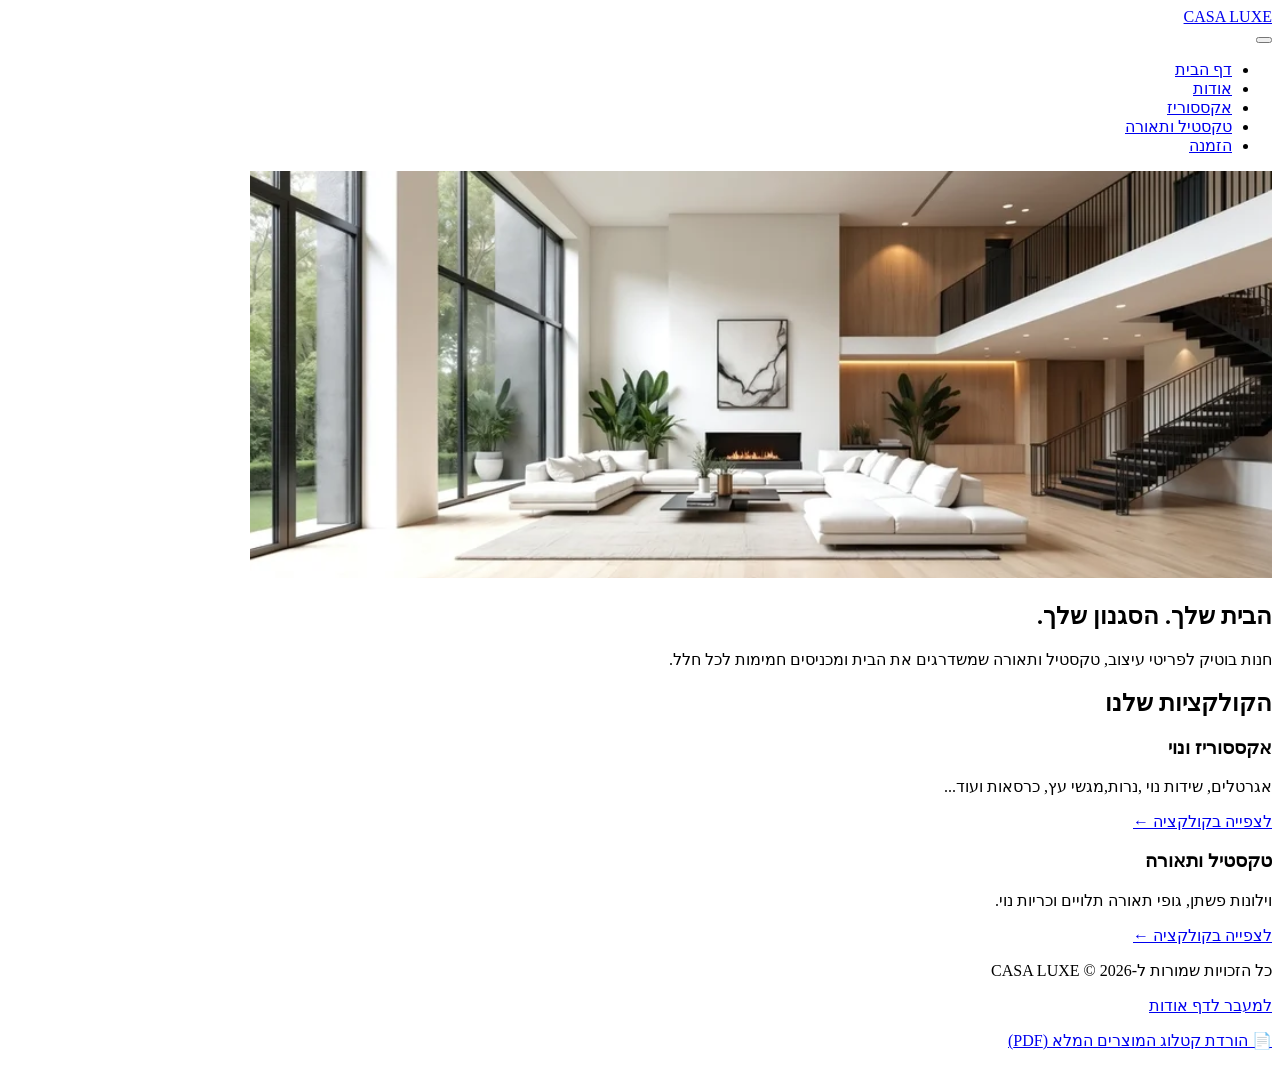
==== index.html @ 6a301ec0 "Initial commit - CASA LUXE project" ====
<!DOCTYPE html>
<html lang="he" dir="rtl">
<head>
    
    <meta charset="UTF-8">
    <meta name="viewport" content="width=device-width, initial-scale=1.0">
    <title>CASA LUXE - עיצוב הבית</title>
    <link rel="stylesheet" href="CSS/style.css">
    <link rel="icon" type="image/jpeg" href="assets/files/images/Icon.jpg" >

</head>
<body>
    <header>
        <div class="logo">
            <a href="index.html">CASA LUXE</a>
        </div>
      <button class="hamburger" id="hamburger-btn" aria-label="תפריט ניווט">
            <span></span>
            <span></span>
            <span></span>
        </button>
        <nav id="nav-menu" class="nav-menu">
            <ul>
                <li><a href="index.html">דף הבית</a></li>
                <li><a href="pages/about.html">אודות</a></li>
                <li><a href="pages/accessories.html">אקססוריז</a></li>
                <li><a href="pages/textile-lighting.html">טקסטיל ותאורה</a></li>
                <li><a href="pages/order.html">הזמנה</a></li>
            </ul>
        </nav>
    </header>

    <main>
       <section class="hero-banner">
    <div class="hero-image-container">
        <img src="assets/files/images/livingroom.png" alt="CASA LUXE עיצוב הבית" class="hero-img" usemap="#home-map">  
        <map name="home-map">
            <area shape="rect" coords="200,0,700,180" href="pages/textile-lighting.html" alt="טקסטיל ותאורה">
            <area shape="rect" coords="100,180,800,400" href="pages/accessories.html" alt="אקססוריז ונוי">
        </map>
    </div>
    <div class="hero-content">
        <h1>הבית שלך. הסגנון שלך.</h1>
        <p>חנות בוטיק לפריטי עיצוב, טקסטיל ותאורה שמשדרגים את הבית ומכניסים חמימות לכל חלל.</p>
    </div>
</section>

        <section class="featured-categories">
            <h2>הקולקציות שלנו</h2>
            <div class="categories-grid">
                <article class="category-card">
                    <h3>אקססוריז ונוי</h3>
                    <p>אגרטלים, שידות נוי ,נרות,מגשי עץ, כרסאות ועוד...</p>
                    <a href="pages/accessories.html" class="link-btn">לצפייה בקולקציה &larr;</a>
                </article>
                <article class="category-card">
                    <h3>טקסטיל ותאורה</h3>
                    <p>וילונות פשתן, גופי תאורה תלויים וכריות נוי.</p>
                    <a href="pages/textile-lighting.html" class="link-btn">לצפייה בקולקציה &larr;</a>
                </article>
            </div>
        </section>
    </main>
<footer>
        <p>כל הזכויות שמורות ל-CASA LUXE &copy; 2026</p>
        <p><a href="pages/about.html">למעבר לדף אודות</a></p>
        <p>
            <a href="assets/files/catelog.pdf" download target="_blank" class="catalog-link">📄 הורדת קטלוג המוצרים המלא (PDF)</a>
        </p>
    </footer>
<script>
        const hamburgerBtn = document.getElementById('hamburger-btn');
        const navMenu = document.getElementById('nav-menu');

        hamburgerBtn.addEventListener('click', () => {
            navMenu.classList.toggle('active');
        });
    </script>
</body>
</html>
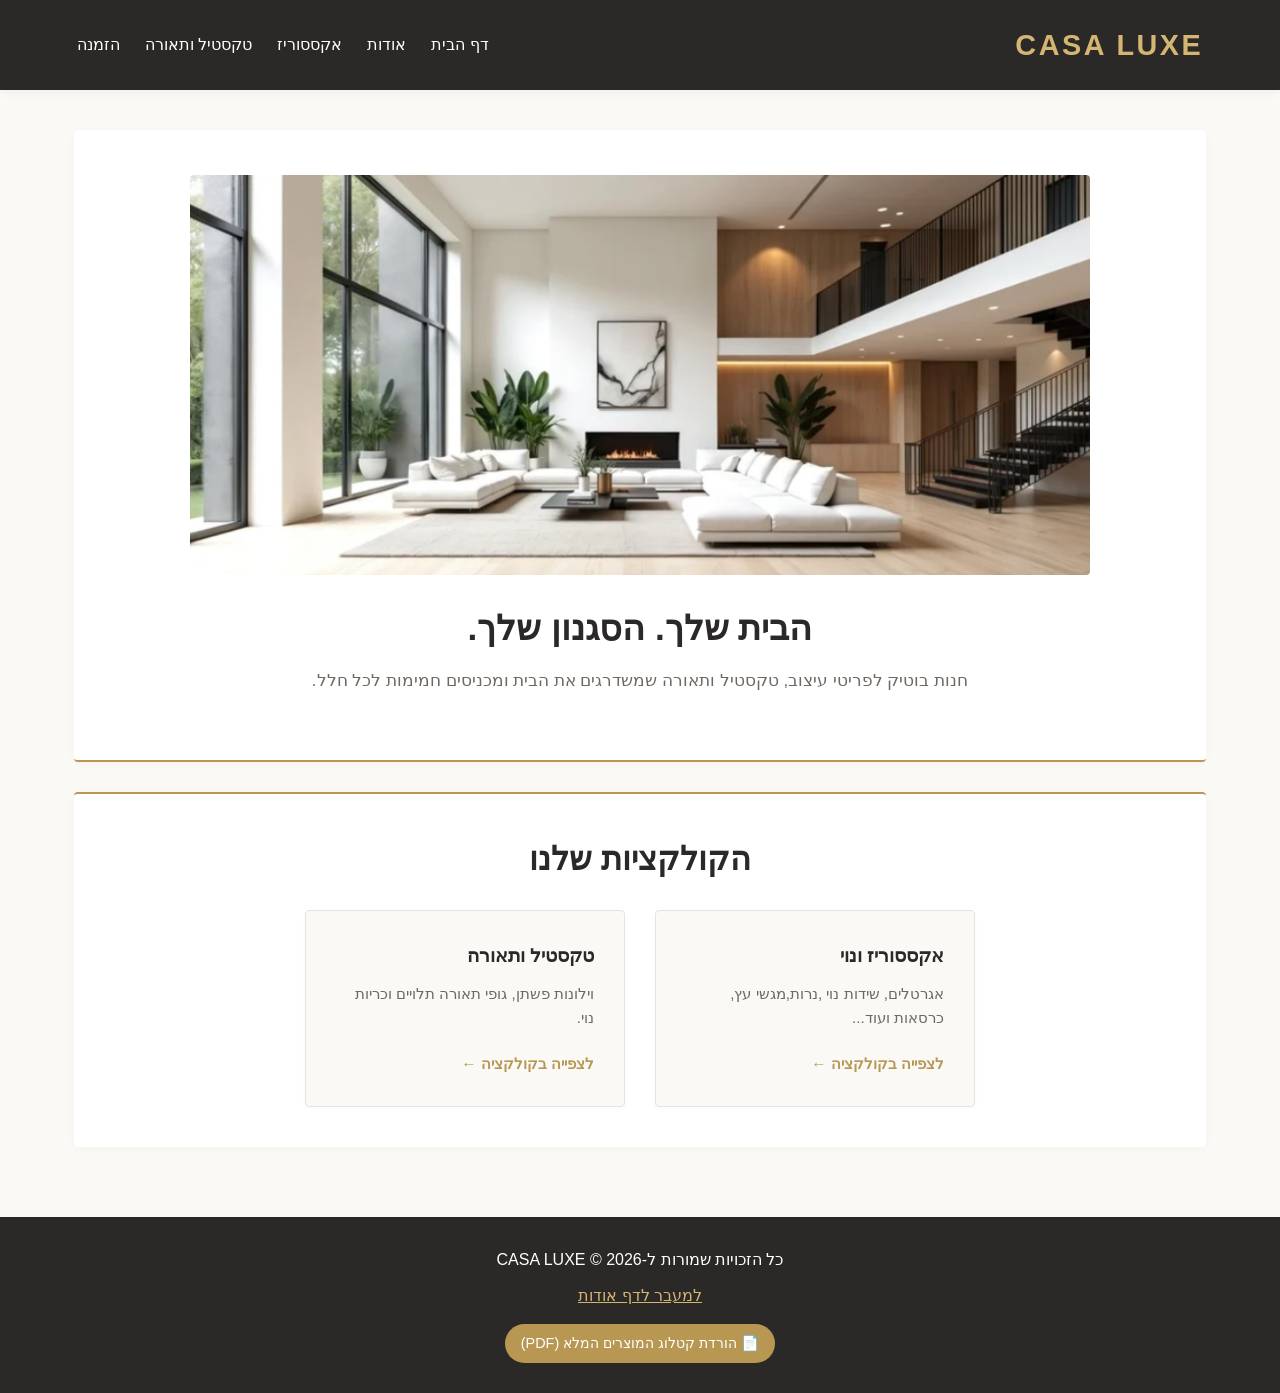
==== commit fffd310b: "Fix CSS path" ====
--- a/index.html
+++ b/index.html
@@ -5,7 +5,7 @@
     <meta charset="UTF-8">
     <meta name="viewport" content="width=device-width, initial-scale=1.0">
     <title>CASA LUXE - עיצוב הבית</title>
-    <link rel="stylesheet" href="CSS/style.css">
+    <link rel="stylesheet" href="css/style.css">
     <link rel="icon" type="image/jpeg" href="assets/files/images/Icon.jpg" >
 
 </head>
--- a/css/style.css
+++ b/css/style.css
@@ -0,0 +1,506 @@
+:root {
+    --primary-color: #b89753;
+    --dark-bg: #2b2927;
+    --light-bg: #faf9f6;
+    --accent-gold: #d4b572;
+    --text-muted: #6e6861
+}
+
+* {
+    box-sizing: border-box;
+    margin: 0;
+    padding: 0;
+}
+
+body {
+    font-family: 'Segoe UI', Tahoma, Geneva, Verdana, sans-serif;
+    background-color: var(--light-bg); 
+    color: var(--dark-bg); 
+    line-height: 1.6;
+    display: flex;
+    flex-direction: column;
+    min-height: 100vh;
+}
+
+main {
+    flex: 1;
+    width: 90%;
+    max-width: 1200px;
+    margin: 30px auto;
+    padding: 10px;
+}
+
+header {
+    display: flex;
+    justify-content: space-between;
+    align-items: center;
+    background-color: var(--dark-bg); 
+    color: #ffffff;
+    padding: 22px 6%;
+    box-shadow: 0 2px 10px rgba(0, 0, 0, 0.05);
+}
+
+header .logo a {
+    color: var(--accent-gold); 
+    font-size: 1.8rem;
+    font-weight: bold;
+    text-decoration: none;
+    letter-spacing: 2.5px;
+}
+
+nav ul {
+    display: flex;
+    list-style: none;
+    gap: 25px;
+}
+
+nav a {
+    color: #ffffff;
+    text-decoration: none;
+    font-size: 1rem;
+    transition: color 0.3s ease;
+}
+
+nav a:hover {
+    color: var(--accent-gold);
+}
+
+footer {
+    display: flex;
+    flex-direction: column;
+    align-items: center;
+    justify-content: center;
+    background-color: var(--dark-bg);
+    color: #ffffff;
+    padding: 30px;
+    margin-top: auto;
+    gap: 10px;
+}
+
+footer a {
+    color: var(--accent-gold);
+    text-decoration: underline;
+}
+
+footer a:hover {
+    color: #ffffff;
+}
+footer .catalog-link {
+    display: inline-block;
+    background-color: var(--primary-color);
+    color: #ffffff;
+    padding: 8px 16px;
+    border-radius: 20px;
+    text-decoration: none;
+    font-size: 0.9rem;
+    margin-top: 5px;
+    transition: background-color 0.3s ease, transform 0.2s ease;
+}
+
+footer .catalog-link:hover {
+    background-color: #a08143;
+    color: #ffffff;
+    transform: translateY(-2px);
+}
+
+.btn {
+    display: inline-block;
+    background-color: var(--primary-color); 
+    color: #ffffff;
+    padding: 11px 24px;
+    text-decoration: none;
+    border-radius: 3px;
+    border: none;
+    cursor: pointer;
+    font-size: 0.95rem;
+    letter-spacing: 0.5px;
+    transition: background-color 0.3s ease, transform 0.2s ease;
+}
+
+.btn:hover {
+    background-color: #a08143;
+    transform: translateY(-2px);
+}
+
+.btn-secondary {
+    background-color: var(--dark-bg);
+    color: #ffffff;
+}
+
+.btn-secondary:hover {
+    background-color: #444;
+}
+
+.btn-reset {
+    background-color: #9e9890;
+    color: #ffffff;
+    padding: 11px 20px;
+    border-radius: 3px;
+    border: none;
+    cursor: pointer;
+    font-size: 0.95rem;
+    transition: background-color 0.3s ease;
+}
+
+.btn-reset:hover {
+    background-color: #7d776f;
+}
+
+.hero-banner, .page-title, .banner-section {
+    background-color: #ffffff;
+    padding: 45px 20px;
+    text-align: center;
+    border-radius: 4px;
+    margin-bottom: 30px;
+    box-shadow: 0 2px 8px rgba(0, 0, 0, 0.03);
+    border-bottom: 2px solid var(--primary-color);
+}
+
+.hero-banner {
+    display: flex;
+    flex-direction: column;
+    align-items: center;
+}
+
+.hero-image-container {
+    width: 100%;
+    max-width: 900px;
+    margin: 0 auto 25px auto;
+    overflow: hidden;
+    border-radius: 4px;
+}
+
+.hero-img {
+    width: 100%;
+    height: 400px;
+    object-fit: cover;
+    display: block;
+}
+
+.hero-content {
+    max-width: 700px;
+    margin: 0 auto;
+}
+
+.hero-banner h1, .page-title h1 {
+    font-size: 2.2rem;
+    color: var(--dark-bg);
+    margin-bottom: 12px;
+    font-weight: 600;
+}
+
+.hero-banner p, .page-title p {
+    font-size: 1.05rem;
+    color:var(--text-muted);
+    margin-bottom: 20px;
+}
+
+.hero-buttons {
+    display: flex;
+    justify-content: center;
+    gap: 15px;
+    flex-wrap: wrap;
+    margin-top: 15px;
+}
+
+.featured-categories {
+    padding: 40px 20px;
+    text-align: center;
+    background-color: #ffffff;
+    border-radius: 4px;
+    margin-bottom: 30px;
+    box-shadow: 0 2px 8px rgba(0, 0, 0, 0.03);
+    border-top: 2px solid var(--primary-color);
+}
+
+.featured-categories h2 {
+    font-size: 2rem;
+    margin-bottom: 25px;
+    color: var(--dark-bg);
+    font-weight: 600;
+}
+
+.categories-grid {
+    display: grid;
+    grid-template-columns: repeat(2, 320px);
+    gap: 30px;
+    justify-content: center;
+}
+
+.category-card {
+    background-color: var(--light-bg);
+    border: 1px solid #e8e3dc;
+    padding: 30px;
+    border-radius: 4px;
+    text-align: right;
+    box-shadow: 0 2px 6px rgba(0,0,0,0.02);
+    transition: transform 0.3s ease;
+}
+
+.category-card:hover {
+    transform: translateY(-3px);
+}
+
+.category-card h3 {
+    color: var(--dark-bg);
+    margin-bottom: 10px;
+    font-size: 1.2rem;
+}
+
+.category-card p {
+    color:var(--text-muted);
+    font-size: 0.95rem;
+    margin-bottom: 20px;
+}
+
+.link-btn {
+    color: var(--primary-color);
+    text-decoration: none;
+    font-weight: bold;
+    font-size: 0.95rem;
+    transition: color 0.3s ease;
+}
+
+.link-btn:hover {
+    color: var(--dark-bg);
+}
+
+.filter-list {
+    display: flex;
+    justify-content: center;
+    list-style: none;
+    gap: 15px;
+    margin-bottom: 30px;
+}
+
+.filter-list a {
+    text-decoration: none;
+    color: var(--dark-bg);
+    padding: 7px 16px;
+    background-color: #ffffff;
+    border: 1px solid #dcd5cc;
+    border-radius: 20px;
+    font-size: 0.9rem;
+    transition: all 0.3s ease;
+}
+
+.filter-list a:hover {
+    background-color: var(--dark-bg);
+    color: #ffffff;
+    border-color: var(--dark-bg);
+}
+
+.products-grid {
+    display: grid;
+    grid-template-columns: repeat(auto-fit, minmax(300px, 1fr));
+    gap: 30px;
+}
+
+.card {
+    background-color: #ffffff;
+    padding: 20px;
+    border-radius: 4px;
+    box-shadow: 0 2px 8px rgba(0, 0, 0, 0.03);
+    display: flex;
+    flex-direction: column;
+    justify-content: space-between;
+    transition: transform 0.3s ease, box-shadow 0.3s ease;
+}
+
+.card:hover {
+    transform: translateY(-4px);
+    box-shadow: 0 6px 15px rgba(0, 0, 0, 0.06);
+}
+
+.card img {
+    width: 100%;
+    height: 200px;
+    object-fit: cover;
+    border-radius: 3px;
+    margin-bottom: 15px;
+}
+
+.card h3 {
+    color: var(--dark-bg);
+    margin-bottom: 8px;
+    font-size: 1.15rem;
+}
+
+.card .price {
+    font-weight: bold;
+    color: var(--primary-color);
+    font-size: 1.1rem;
+    margin-bottom: 10px;
+}
+
+.card .description {
+    font-size: 0.9rem;
+    color:var(--text-muted);
+    margin-bottom: 15px;
+    flex: 1;
+}
+
+.form-section {
+    background-color: #ffffff;
+    padding: 35px;
+    border-radius: 4px;
+    box-shadow: 0 2px 8px rgba(0, 0, 0, 0.03);
+    max-width: 700px;
+    margin: 0 auto;
+}
+
+fieldset {
+    border: 1px solid #e8e3dc;
+    border-radius: 4px;
+    padding: 22px;
+    margin-bottom: 22px;
+}
+
+legend {
+    padding: 0 10px;
+    font-weight: bold;
+    color: var(--dark-bg);
+}
+
+label {
+    display: block;
+    margin-top: 14px;
+    margin-bottom: 6px;
+    font-weight: 500;
+    color: var(--dark-bg);
+}
+
+input[type="text"],
+input[type="email"],
+input[type="tel"],
+input[type="number"],
+select,
+textarea {
+    width: 100%;
+    padding: 11px;
+    border: 1px solid #dcd5cc;
+    border-radius: 3px;
+    font-size: 0.95rem;
+    background-color: var(--light-bg);
+}
+
+.form-buttons {
+    display: flex;
+    gap: 15px;
+    justify-content: flex-end;
+    margin-top: 20px;
+}
+
+.success-section {
+    display: flex;
+    justify-content: center;
+    align-items: center;
+    padding: 50px 0;
+}
+
+.success-box {
+    background-color: #ffffff;
+    padding: 45px;
+    text-align: center;
+    border-radius: 4px;
+    box-shadow: 0 2px 10px rgba(0, 0, 0, 0.04);
+    max-width: 500px;
+    border-top: 4px solid var(--primary-color);
+}
+
+.success-box h1 {
+    color: var(--dark-bg);
+    margin-bottom: 15px;
+}
+
+.success-box p {
+    margin-bottom: 15px;
+    color: var(--text-muted);
+}
+
+.hamburger {
+    display: none;
+    background: none;
+    border: none;
+    cursor: pointer;
+    flex-direction: column;
+    gap: 5px;
+    padding: 5px;
+}
+
+.hamburger span {
+    display: block;
+    width: 25px;
+    height: 3px;
+    background-color: var(--accent-gold);
+    border-radius: 2px;
+    transition: 0.3s ease;
+}
+
+@media (max-width: 768px) {
+    .hamburger {
+        display: flex;
+    }
+
+    header {
+        flex-direction: column;
+        gap: 15px;
+    }
+
+   .nav-menu ul {
+        display: none;
+        flex-direction: column;
+        width: 100%;
+        text-align: center;
+        gap: 10px;
+        padding-top: 10px;
+    }
+
+    nav.active ul, .nav-menu.active ul {
+        display: flex;
+    }
+
+    .categories-grid {
+        grid-template-columns: 1fr;
+    }
+
+    .styles-container, .values-grid {
+        grid-template-columns: 1fr;
+    }
+
+    .form-buttons {
+        flex-direction: column;
+    }
+
+    .btn, .btn-reset {
+        width: 100%;
+        text-align: center;
+    }
+
+    .about-hero-overlay {
+        padding: 30px 20px;
+        margin: 20px;
+    }
+}
+
+
+nav ul li:focus-within {
+    background-color: #383533;
+    border-radius: 4px;
+    transition: background-color 0.3s ease;
+}
+
+@keyframes fadeInUp {
+    from {
+        opacity: 0;
+        transform: translateY(20px);
+    }
+    to {
+        opacity: 1;
+        transform: translateY(0);
+    }
+}
+
+.card, .category-card, .style-card, .value-card {
+    animation: fadeInUp 0.8s ease-out;
+}
